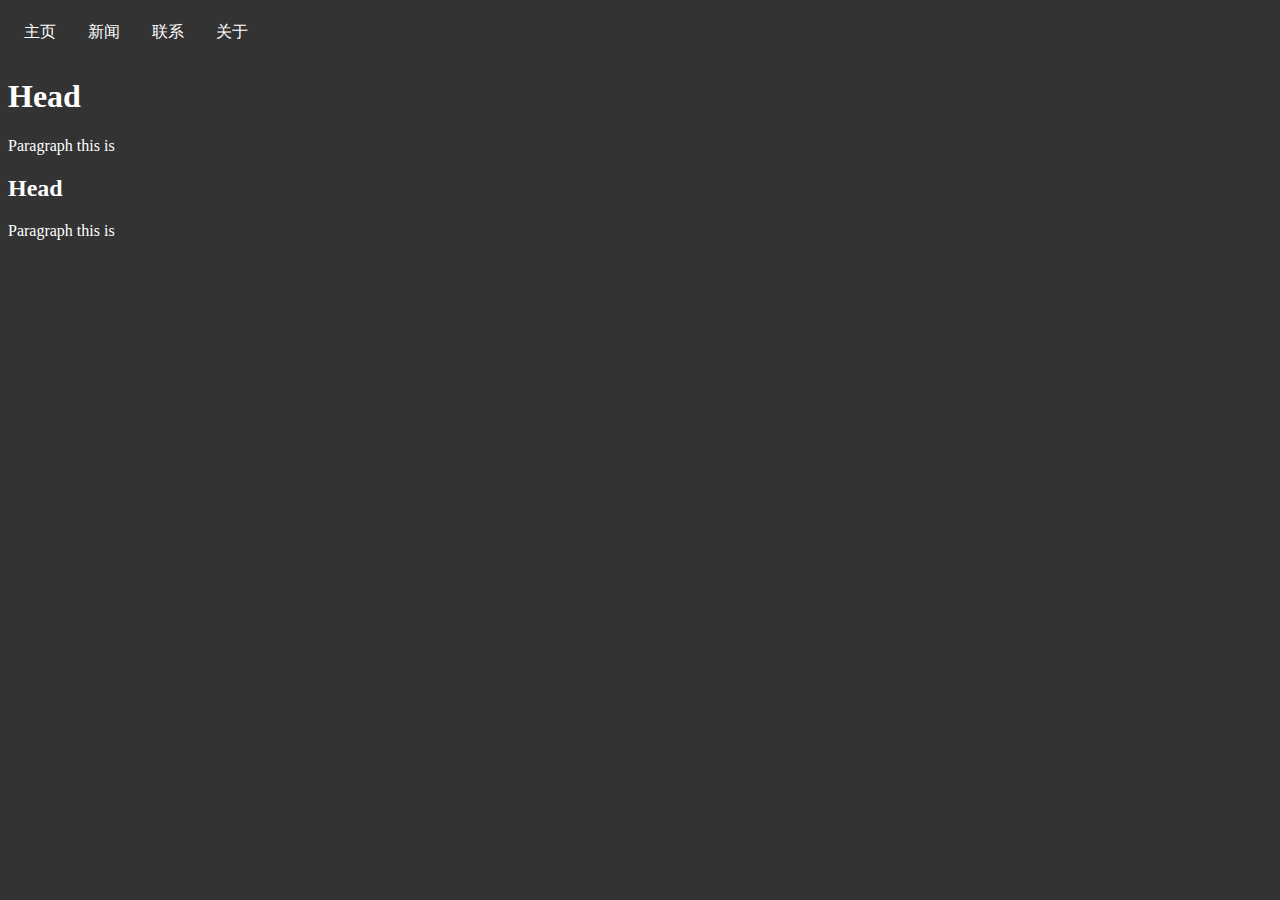
==== index.html @ bbf161fe "first commit" ====
<!DOCTYPE html>
<html>
<head>
    <link rel="stylesheet" type="text/css" href="style.css">
    <ul>
        <li><a href="#main">主页</a></li>
        <li><a href="2.html">新闻</a></li>
        <li><a href="#contact">联系</a></li>
        <li><a href="#about">关于</a></li>
    </ul>
</head>
<meta charset="utf-8">
<title>css try</title>
</head>
<body>
    <h1>Head</h1>
    <p1>Paragraph this is </p1>
    <h2>Head</h2>
    <p1>Paragraph this is </p1>
</body>
</html>
---- style.css ----
hr {
    color:black;
}

p {
    margin-left:20px;
}

body {
    color:white;
    background-color:#333;
}

ul {
    list-style-type: none;
    margin: 0;
    padding: 0;
    overflow: hidden;
    background-color: #333;
}
 
li {
    float: left;
}
 
li a {
    display: block;
    color: white;
    text-align: center;
    padding: 14px 16px;
    text-decoration: none;
}
 
/*鼠标移动到选项上修改背景颜色 */
li a:hover {
    background-color: #111;
}
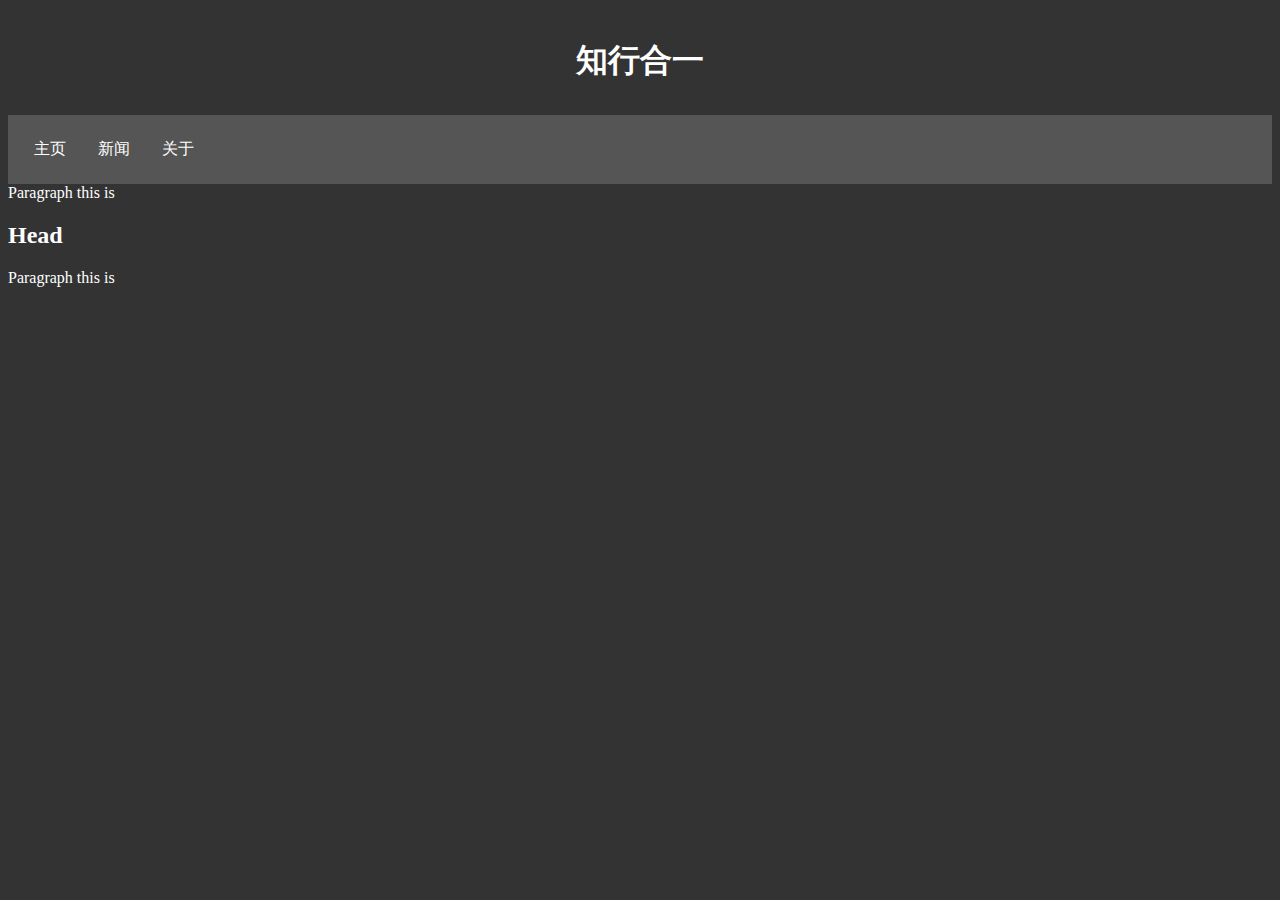
==== commit 02a991e2: "change" ====
--- a/index.html
+++ b/index.html
@@ -2,18 +2,21 @@
 <html>
 <head>
     <link rel="stylesheet" type="text/css" href="style.css">
-    <ul>
-        <li><a href="#main">主页</a></li>
-        <li><a href="2.html">新闻</a></li>
-        <li><a href="#contact">联系</a></li>
-        <li><a href="#about">关于</a></li>
-    </ul>
 </head>
 <meta charset="utf-8">
-<title>css try</title>
+<title>肥油缺的站</title>
 </head>
 <body>
-    <h1>Head</h1>
+    <div class="header">
+        <h1>知行合一</h1>
+    </div>
+    <div class="topnav">
+        <ul>
+            <li><a href="index.html">主页</a></li>
+            <li><a href="news.html">新闻</a></li>
+            <li><a href="#about">关于</a></li>
+        </ul>
+    </div>
     <p1>Paragraph this is </p1>
     <h2>Head</h2>
     <p1>Paragraph this is </p1>
--- a/style.css
+++ b/style.css
@@ -1,3 +1,60 @@
+.header {
+    background-color: #333;
+    text-align: center;
+    padding: 10px;
+}
+
+.topnav {
+    background-color: #555;
+    text-align: center;
+    padding: 10px;
+}
+
+.topnav a {
+    float: left;
+    display: block;
+    color:white;
+    text-align: center;
+    padding: 14px 16px;
+    text-decoration: none;
+}
+
+.topnav a:hover {
+    background-color: #333;
+    color: black;
+}
+
+ul {
+    list-style-type: none;
+    margin: 0;
+    padding: 0;
+    overflow: hidden;
+    background-color: #555;
+}
+
+.column {
+    background-color: #555;
+    float: left;
+  }
+   
+  /* 左右侧栏的宽度 */
+  .column.side {
+    width: 25%;
+  }
+   
+  /* 中间列宽度 */
+  .column.middle {
+    width: 50%;
+  }
+   
+  /* 响应式布局 - 宽度小于600px时设置上下布局 */
+  @media screen and (max-width: 600px) {
+    .column.side, .column.middle {
+      width: 100%;
+    }
+  }
+  
+  
 hr {
     color:black;
 }
@@ -11,13 +68,7 @@
     background-color:#333;
 }
 
-ul {
-    list-style-type: none;
-    margin: 0;
-    padding: 0;
-    overflow: hidden;
-    background-color: #333;
-}
+
  
 li {
     float: left;
@@ -30,8 +81,4 @@
     padding: 14px 16px;
     text-decoration: none;
 }
- 
-/*鼠标移动到选项上修改背景颜色 */
-li a:hover {
-    background-color: #111;
-}
+
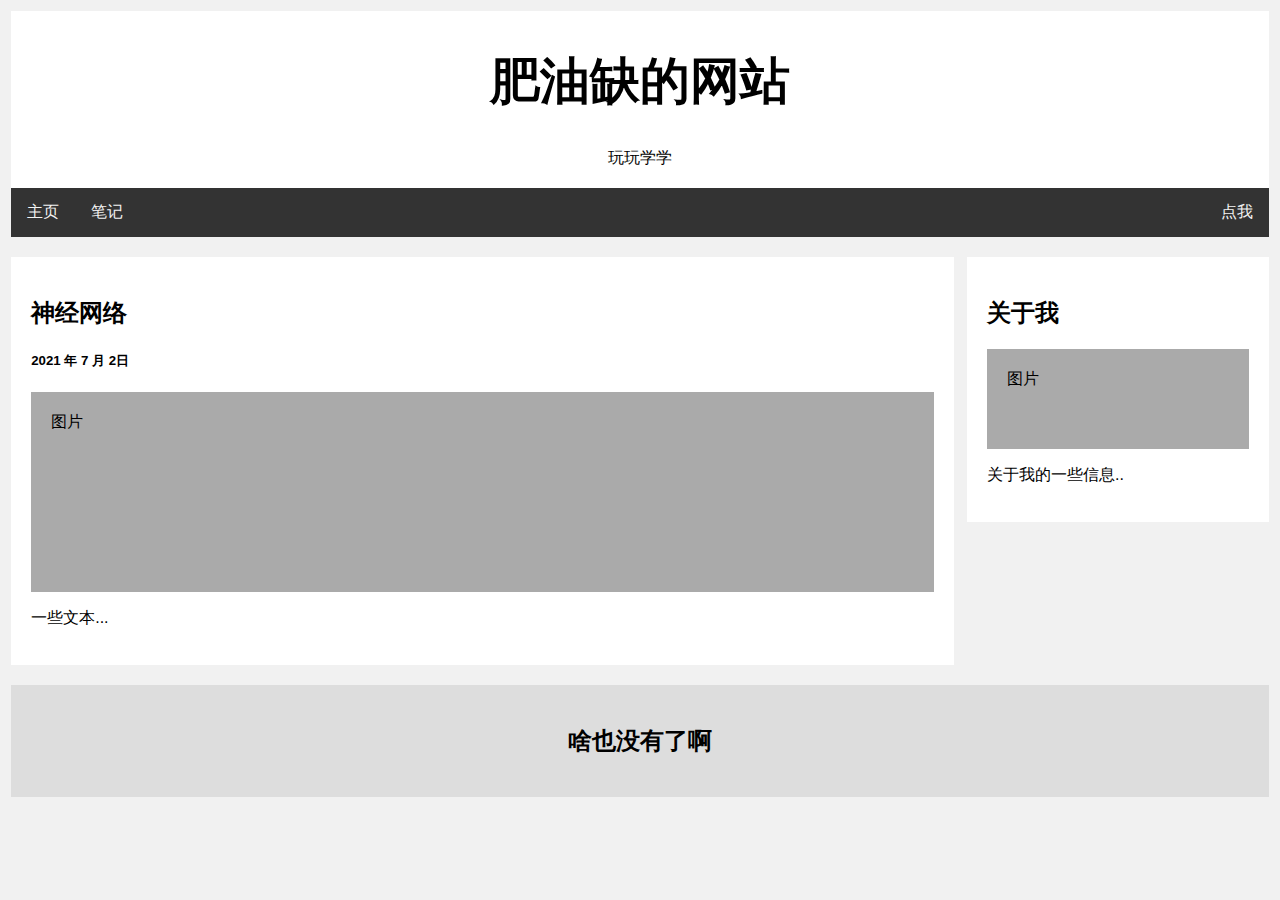
==== commit 65462a8f: "1" ====
--- a/index.html
+++ b/index.html
@@ -1,24 +1,46 @@
 <!DOCTYPE html>
 <html>
+
 <head>
-    <link rel="stylesheet" type="text/css" href="style.css">
+<meta charset="utf-8">
+<title>肥油缺的网站</title>
+<link rel="stylesheet" type="text/css" href="style.css">
 </head>
-<meta charset="utf-8">
-<title>肥油缺的站</title>
-</head>
+
 <body>
-    <div class="header">
-        <h1>知行合一</h1>
+
+<div class="header">
+  <h1>肥油缺的网站</h1>
+  <p>玩玩学学</p>
+</div>
+
+<div class="topnav">
+  <a href="#">主页</a>
+  <a href="#">笔记</a>
+  <a href="#" style="float:right">点我</a>
+</div>
+
+<div class="row">
+  <div class="leftcolumn">
+    <div class="card">
+      <h2>神经网络</h2>
+      <h5>2021 年 7 月 2日</h5>
+      <div class="fakeimg" style="height:200px;">图片</div>
+      <p>一些文本...</p>
     </div>
-    <div class="topnav">
-        <ul>
-            <li><a href="index.html">主页</a></li>
-            <li><a href="news.html">新闻</a></li>
-            <li><a href="#about">关于</a></li>
-        </ul>
+  </div>
+  <div class="rightcolumn">
+    <div class="card">
+      <h2>关于我</h2>
+      <div class="fakeimg" style="height:100px;">图片</div>
+      <p>关于我的一些信息..</p>
     </div>
-    <p1>Paragraph this is </p1>
-    <h2>Head</h2>
-    <p1>Paragraph this is </p1>
+  </div>
+</div>
+
+<div class="footer">
+  <h2>啥也没有了啊</h2>
+</div>
+
 </body>
-</html>
+</html>--- a/style.css
+++ b/style.css
@@ -1,84 +1,102 @@
+* {
+  box-sizing: border-box;
+}
+  
+body {
+  font-family: Arial;
+  padding: 0.25%;
+  background: #f1f1f1;
+}
+  
+/* 头部标题 */
 .header {
-    background-color: #333;
-    text-align: center;
-    padding: 10px;
+  padding: 0.25%;
+  text-align: center;
+  background: white;
 }
 
+.header h1 {
+  font-size: 50px;
+}
+  
+/* 导航条 */
 .topnav {
-    background-color: #555;
-    text-align: center;
-    padding: 10px;
+  overflow: hidden;
+  background-color: #333;
 }
-
+  
+/* 导航条链接 */
 .topnav a {
-    float: left;
-    display: block;
-    color:white;
-    text-align: center;
-    padding: 14px 16px;
-    text-decoration: none;
+  float: left;
+  display: block;
+  color: #f2f2f2;
+  text-align: center;
+  padding: 14px 16px;
+  text-decoration: none;
 }
-
+   
+/* 链接颜色修改 */
 .topnav a:hover {
-    background-color: #333;
-    color: black;
+  background-color: #ddd;
+  color: black;
 }
-
-ul {
-    list-style-type: none;
-    margin: 0;
+  
+/* 创建两列 */
+/* Left column */
+.leftcolumn {   
+  float: left;
+  width: 75%;
+}
+  
+/* 右侧栏 */
+.rightcolumn {
+  float: left;
+  width: 25%;
+  background-color: #f1f1f1;
+  padding-left: 1%;
+}
+  
+/* 图像部分 */
+.fakeimg {
+  background-color: #aaa;
+  width: 100%;
+  padding: 20px;
+}
+  
+/* 文章卡片效果 */
+.card {
+  background-color: white;
+  padding: 20px;
+  margin-top: 20px;
+}
+  
+/* 列后面清除浮动 */
+.row:after{
+  content: "";
+  display: table;
+  clear: both;
+}
+  
+/* 底部 */
+.footer {
+  padding: 20px;
+  text-align: center;
+  background: #ddd;
+  margin-top: 20px;
+}
+  
+/* 响应式布局 - 屏幕尺寸小于 800px 时，两列布局改为上下布局 */
+@media screen and (max-width: 800px) {
+  .leftcolumn, .rightcolumn {   
+    width: 100%;
     padding: 0;
-    overflow: hidden;
-    background-color: #555;
+  }
 }
-
-.column {
-    background-color: #555;
-    float: left;
+  
+/* 响应式布局 -屏幕尺寸小于 400px 时，导航等布局改为上下布局 */
+@media screen and (max-width: 400px) {
+  .topnav a {
+    float: none;
+    width: 100%;
   }
-   
-  /* 左右侧栏的宽度 */
-  .column.side {
-    width: 25%;
-  }
-   
-  /* 中间列宽度 */
-  .column.middle {
-    width: 50%;
-  }
-   
-  /* 响应式布局 - 宽度小于600px时设置上下布局 */
-  @media screen and (max-width: 600px) {
-    .column.side, .column.middle {
-      width: 100%;
-    }
-  }
-  
-  
-hr {
-    color:black;
-}
-
-p {
-    margin-left:20px;
-}
-
-body {
-    color:white;
-    background-color:#333;
-}
-
-
- 
-li {
-    float: left;
-}
- 
-li a {
-    display: block;
-    color: white;
-    text-align: center;
-    padding: 14px 16px;
-    text-decoration: none;
-}
-
+}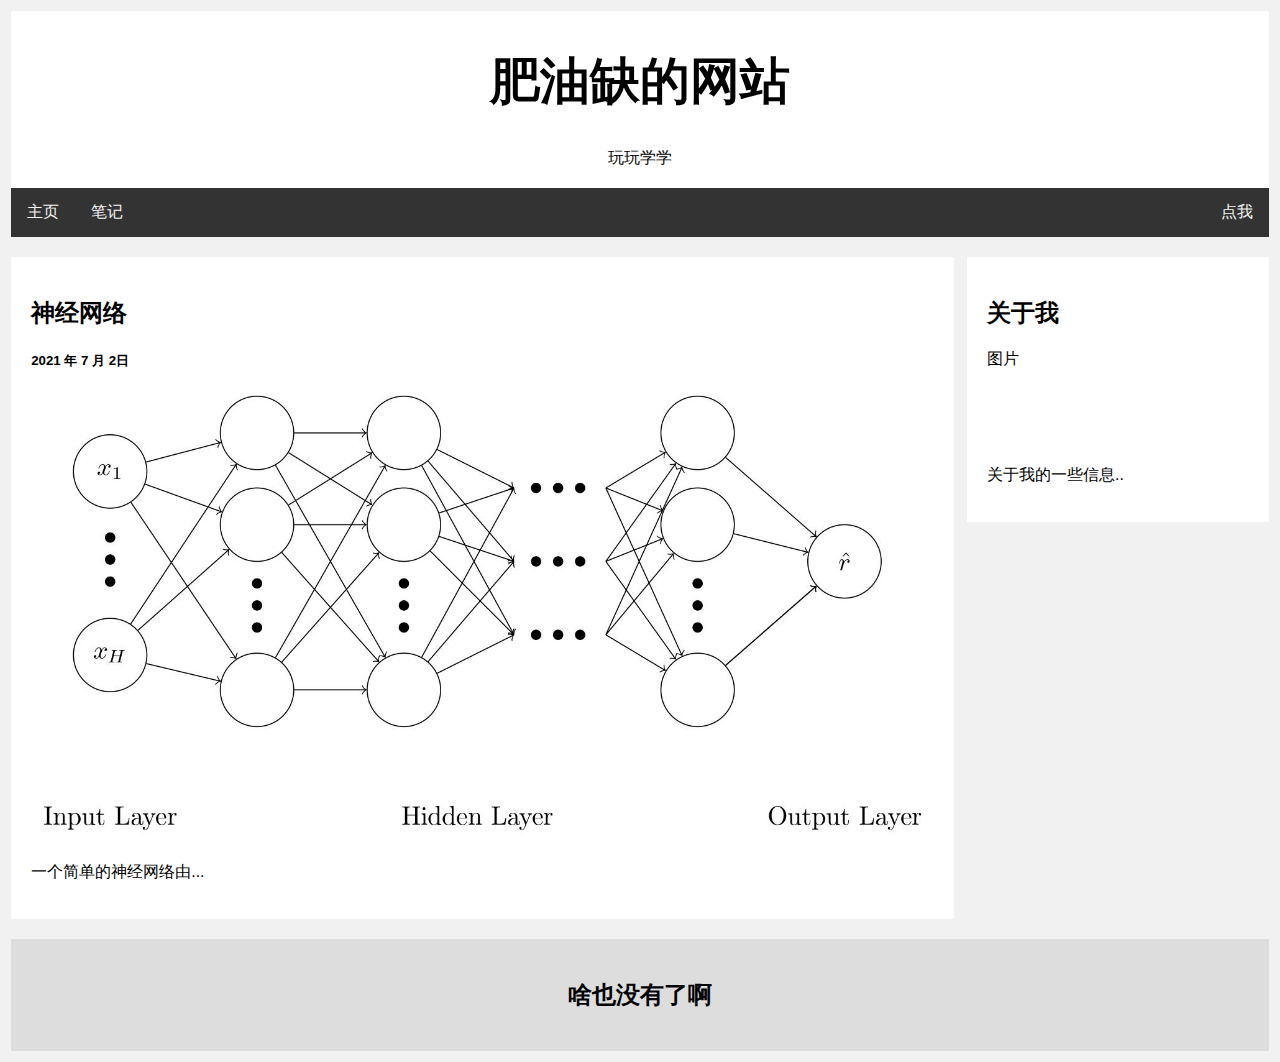
==== commit 7569da88: "add handheld devices support" ====
--- a/index.html
+++ b/index.html
@@ -25,14 +25,14 @@
     <div class="card">
       <h2>神经网络</h2>
       <h5>2021 年 7 月 2日</h5>
-      <div class="fakeimg" style="height:200px;">图片</div>
-      <p>一些文本...</p>
+      <img src="pics\nn\simple neural network.jpg" alt="Simple neural network" width="100%">
+      <p>一个简单的神经网络由...</p>
     </div>
   </div>
   <div class="rightcolumn">
     <div class="card">
       <h2>关于我</h2>
-      <div class="fakeimg" style="height:100px;">图片</div>
+      <div class="img" style="height:100px;">图片</div>
       <p>关于我的一些信息..</p>
     </div>
   </div>
--- a/style.css
+++ b/style.css
@@ -57,7 +57,7 @@
 }
   
 /* 图像部分 */
-.fakeimg {
+.img:after {
   background-color: #aaa;
   width: 100%;
   padding: 20px;
@@ -99,4 +99,13 @@
     float: none;
     width: 100%;
   }
+}
+
+
+/* 响应式布局 -屏幕尺寸小于 400px 时，导航等布局改为上下布局 */
+@media handheld {
+  .topnav a {
+    float: none;
+    width: 100%;
+  }
 }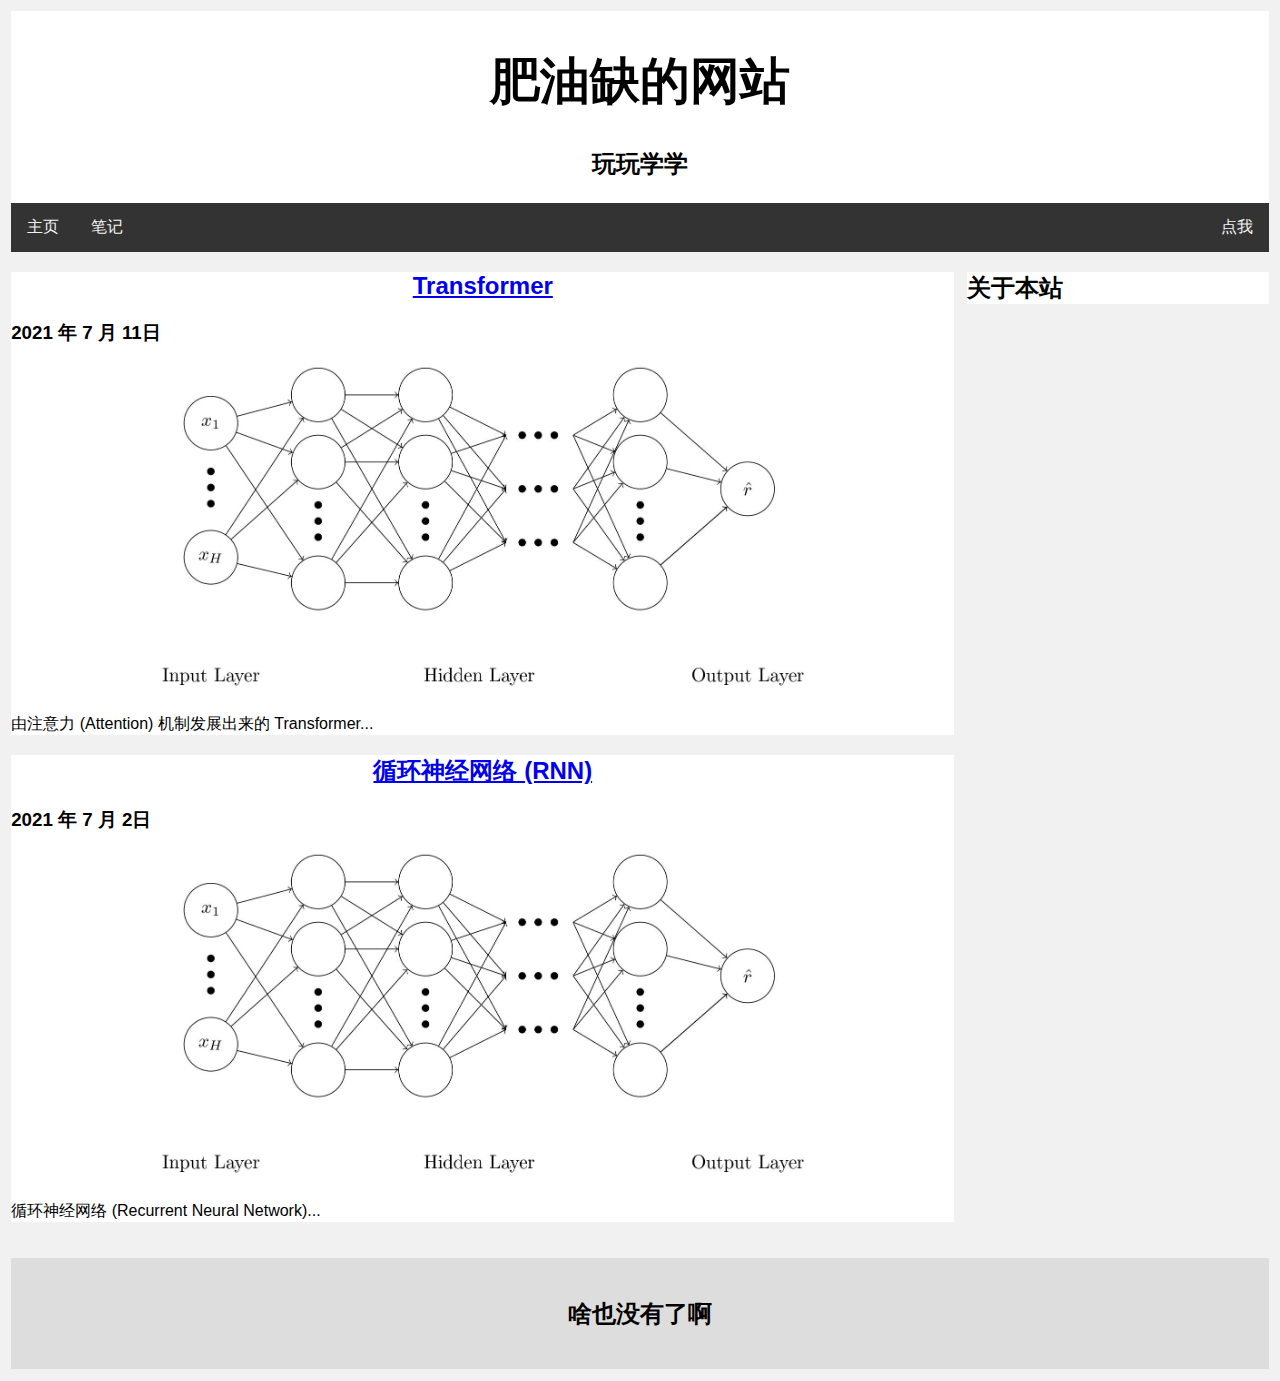
==== commit 49b139e0: "add transformer" ====
--- a/index.html
+++ b/index.html
@@ -8,32 +8,36 @@
 </head>
 
 <body>
-
 <div class="header">
   <h1>肥油缺的网站</h1>
-  <p>玩玩学学</p>
+  <h2>玩玩学学</h2>
 </div>
 
 <div class="topnav">
-  <a href="#">主页</a>
-  <a href="#">笔记</a>
+  <a href=index.html>主页</a>
+  <a href=tutorial.html>笔记</a>
   <a href="#" style="float:right">点我</a>
 </div>
 
 <div class="row">
   <div class="leftcolumn">
     <div class="card">
-      <h2>神经网络</h2>
-      <h5>2021 年 7 月 2日</h5>
-      <img src="pics\nn\simple neural network.jpg" alt="Simple neural network" width="100%">
-      <p>一个简单的神经网络由...</p>
+      <h2><a href=nn_simple.html><center>Transformer</center></a></h2>
+      <h3>2021 年 7 月 11日</h3>
+      <center><img src="pics/nn/simple neural network.jpg" alt="Simple neural network" width="70%"></center>
+      <p>由注意力 (Attention) 机制发展出来的 Transformer...</p>
+    </div>
+    <div class="card">
+      <h2><a href=nn_simple.html><center>循环神经网络 (RNN)</center></a></h2>
+      <h3>2021 年 7 月 2日</h3>
+      <center><img src="pics/nn/simple neural network.jpg" alt="Simple neural network" width="70%"></center>
+      <p>循环神经网络 (Recurrent Neural Network)...</p>
     </div>
   </div>
   <div class="rightcolumn">
     <div class="card">
-      <h2>关于我</h2>
-      <div class="img" style="height:100px;">图片</div>
-      <p>关于我的一些信息..</p>
+      <h2>关于本站</h2>
+      <p></p>
     </div>
   </div>
 </div>
@@ -41,6 +45,6 @@
 <div class="footer">
   <h2>啥也没有了啊</h2>
 </div>
+</body>
 
-</body>
 </html>--- a/style.css
+++ b/style.css
@@ -55,6 +55,12 @@
   background-color: #f1f1f1;
   padding-left: 1%;
 }
+
+.column {
+  float: left;
+  width: 100%;
+  background-color: #f1f1f1;
+}
   
 /* 图像部分 */
 .img:after {
@@ -66,7 +72,7 @@
 /* 文章卡片效果 */
 .card {
   background-color: white;
-  padding: 20px;
+  /* padding: 20px; */
   margin-top: 20px;
 }
   
@@ -101,8 +107,7 @@
   }
 }
 
-
-/* 响应式布局 -屏幕尺寸小于 400px 时，导航等布局改为上下布局 */
+/* 手持设备支持 */
 @media handheld {
   .topnav a {
     float: none;
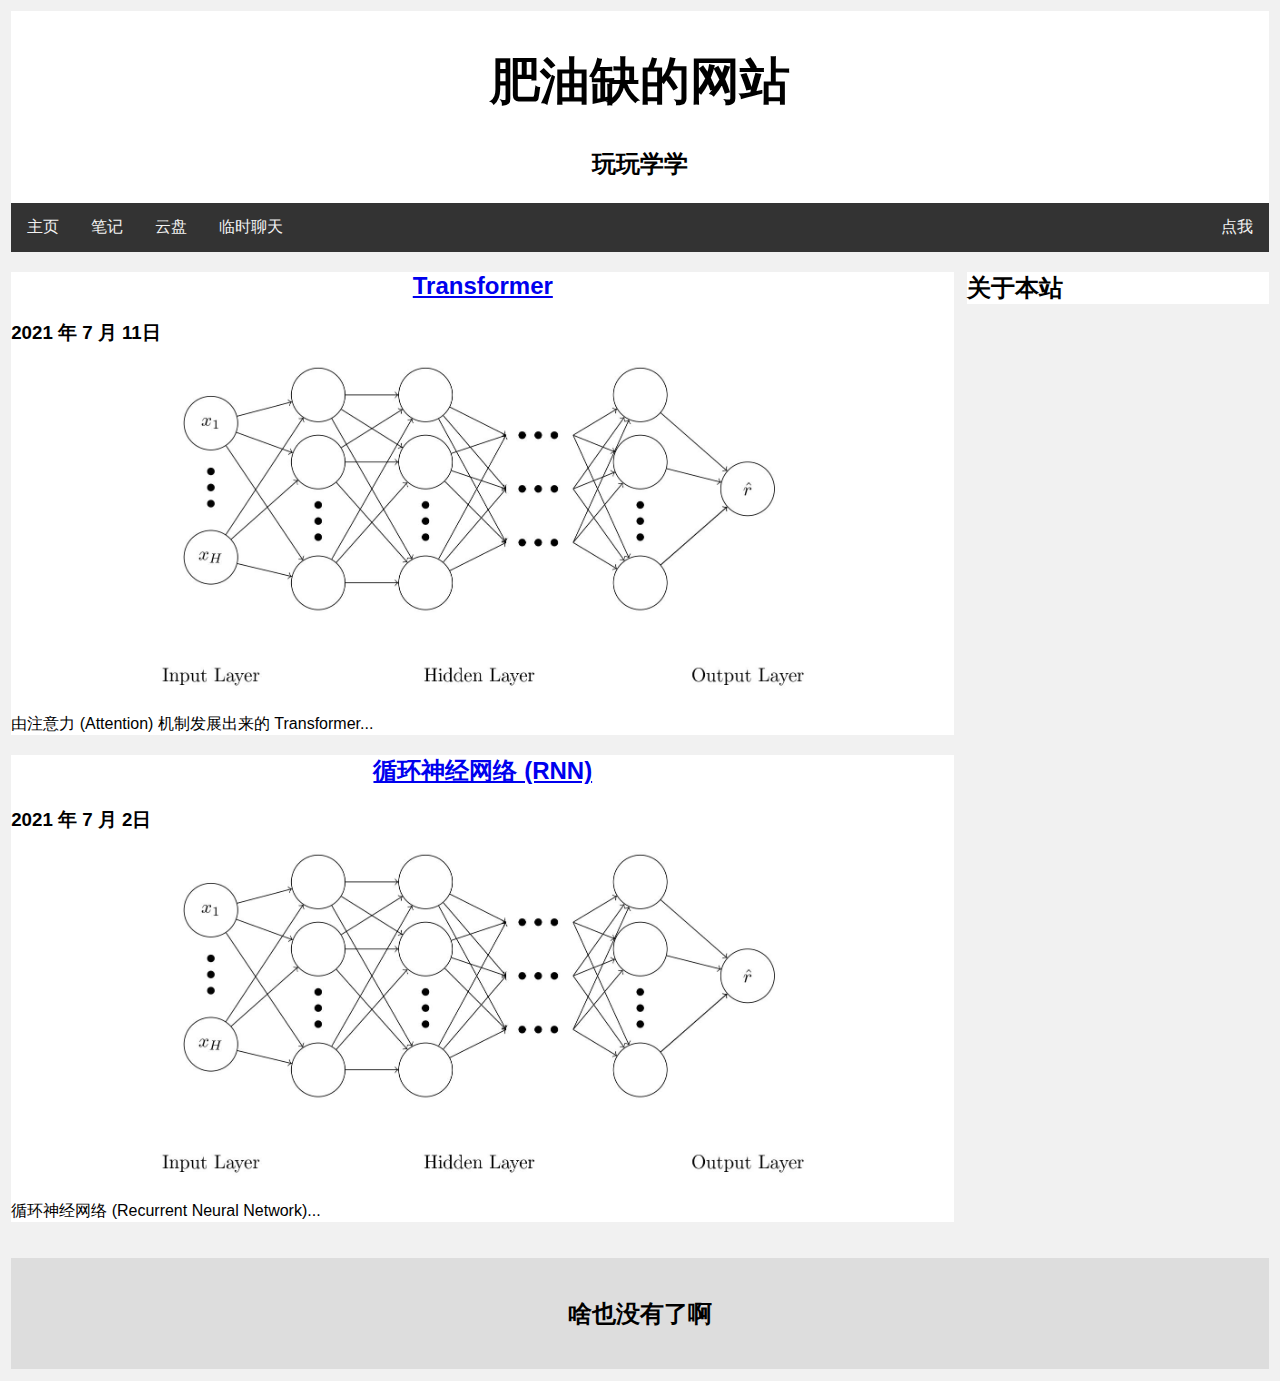
==== commit 45a42495: "add links to cloud and chat" ====
--- a/index.html
+++ b/index.html
@@ -16,6 +16,8 @@
 <div class="topnav">
   <a href=index.html>主页</a>
   <a href=tutorial.html>笔记</a>
+  <a href=pi.feiyouque.xyz:8080/nextcloud>云盘</a>
+  <a href=feiyouque.xyz/client/?try>临时聊天</a>
   <a href="#" style="float:right">点我</a>
 </div>
 
